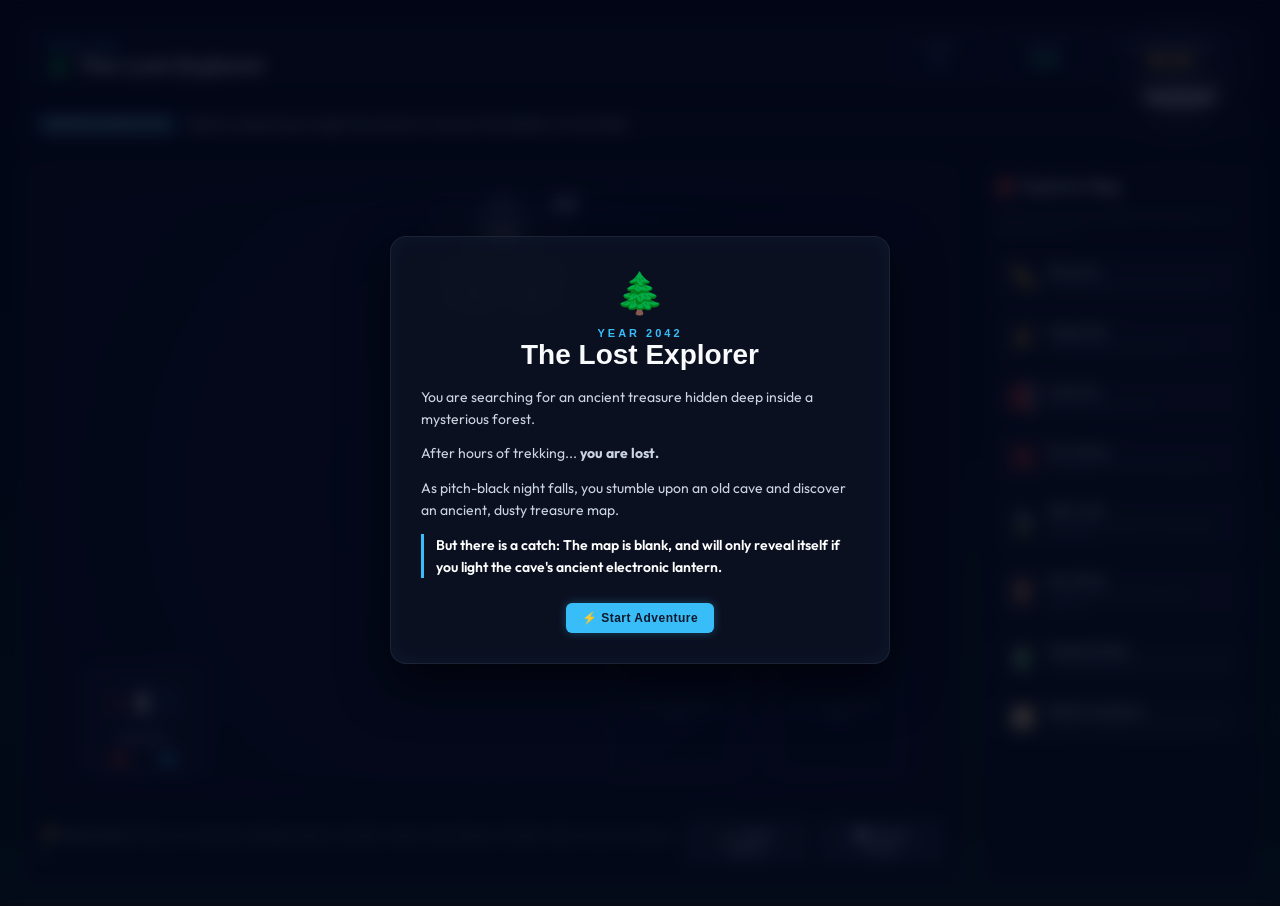
==== index.html @ a9bfd8b6 "Enlarge and scale up Level Complete SVGs for better legibility" ====
<!DOCTYPE html>
<html lang="en">
<head>
    <meta charset="UTF-8">
    <meta name="viewport" content="width=device-width, initial-scale=1.0">
    <title>The Lost Explorer - Light the Ancient Lantern</title>
    <meta name="description" content="Help the lost explorer light the ancient lantern using electronic circuits to find the hidden forest treasure in this interactive physics puzzle game.">
    <!-- Google Fonts -->
    <link rel="preconnect" href="https://fonts.googleapis.com">
    <link rel="preconnect" href="https://fonts.gstatic.com" crossorigin>
    <link href="https://fonts.googleapis.com/css2?family=Outfit:wght@300;400;600;800&family=Space+Grotesque:wght@400;500;700&display=swap" rel="stylesheet">
    <link rel="stylesheet" href="style.css">
</head>
<body>
    <div id="game-container">
        <!-- Background Forest Scene -->
        <div id="forest-background" class="dark-forest">
            <div class="sky-elements">
                <div class="moon"></div>
                <div class="stars"></div>
            </div>
            <div class="forest-layers">
                <div class="layer trees-back"></div>
                <div class="layer trees-mid"></div>
                <div class="layer trees-front"></div>
            </div>
            <div id="fireflies-container"></div>
            <div class="river"></div>
        </div>

        <!-- Main Game Interface Overlay -->
        <div id="ui-overlay">
            <!-- Header bar with Stats, Score, Timer -->
            <header id="game-header">
                <div class="header-left">
                    <span class="game-year">YEAR 2042</span>
                    <h1 id="game-title">🌲 The Lost Explorer</h1>
                </div>
                <div class="header-stats">
                    <div class="stat-box" id="level-display">
                        <span class="stat-label">LEVEL</span>
                        <span class="stat-value" id="current-level-num">1</span>
                    </div>
                    <div class="stat-box" id="score-display">
                        <span class="stat-label">SCORE</span>
                        <span class="stat-value" id="score-val">100</span>
                    </div>
                    <div class="stat-box timer-warning" id="timer-display">
                        <span class="stat-label">TIME REMAINING</span>
                        <span class="stat-value" id="timer-val">05:00</span>
                    </div>
                </div>
            </header>

            <!-- Active Level Objective Banner -->
            <div id="objective-banner">
                <span class="objective-badge">MISSION OBJECTIVE</span>
                <span id="objective-text">Build a closed loop to light the lantern! Connect the Battery to the Bulb.</span>
            </div>

            <!-- Central Game Area: Circuit Builder / Maze Explorer -->
            <main id="main-arena">
                <!-- Circuit Board Section -->
                <div id="board-container">
                    <div id="breadboard">
                        <!-- Neon Grid Grid Lines for breadboard feel -->
                        <div class="breadboard-grid"></div>

                        <!-- Central Lantern/Bulb (Fixed Component) -->
                        <div class="component fixed-component" id="comp-lantern" data-component-type="bulb">
                            <div class="lantern-light-glow"></div>
                            <div class="component-icon">
                                <div id="lantern-glow-bulb" class="bulb-svg-container">
                                    <svg viewBox="0 0 100 120" width="80" height="100">
                                        <!-- Lantern Frame -->
                                        <path d="M25,20 L75,20 L80,30 L80,90 L20,90 L20,30 Z" fill="rgba(30, 41, 59, 0.8)" stroke="#475569" stroke-width="3"/>
                                        <rect x="35" y="10" width="30" height="10" rx="3" fill="#475569"/>
                                        <!-- Filament and bulb glass -->
                                        <circle cx="50" cy="55" r="22" fill="rgba(255, 255, 255, 0.15)" stroke="#64748b" stroke-width="2" class="bulb-glass"/>
                                        <path d="M42,70 L46,55 L54,55 L58,70" fill="none" stroke="#94a3b8" stroke-width="2" class="bulb-filament-support"/>
                                        <path d="M46,55 Q50,45 54,55" fill="none" stroke="#ef4444" stroke-width="2" id="bulb-filament" class="filament-cold"/>
                                        <!-- Burn sparks elements -->
                                        <path id="burn-mark" d="M38,45 Q44,48 50,42 Q56,48 62,45" fill="none" stroke="#222" stroke-width="4" class="hidden-element"/>
                                        <!-- Bottom base -->
                                        <rect x="40" y="75" width="20" height="15" fill="#334155" rx="1"/>
                                    </svg>
                                </div>
                            </div>
                            <div class="component-label">ANCIENT LANTERN</div>
                            <div class="terminals-row">
                                <div class="terminal-node" id="term-bulb-a" data-comp-id="lantern" data-terminal="a" title="Lantern Terminal A"></div>
                                <div class="terminal-node" id="term-bulb-b" data-comp-id="lantern" data-terminal="b" title="Lantern Terminal B"></div>
                            </div>
                            <span class="status-badge" id="lantern-status">OFF</span>
                        </div>

                        <!-- Battery Component (Fixed) -->
                        <div class="component fixed-component" id="comp-battery" data-component-type="battery">
                            <div class="component-icon">
                                <svg viewBox="0 0 100 80" width="80" height="64">
                                    <rect x="20" y="20" width="60" height="40" rx="6" fill="#0f172a" stroke="#334155" stroke-width="3"/>
                                    <rect x="15" y="32" width="5" height="16" rx="2" fill="#ef4444"/> <!-- Positive cap -->
                                    <rect x="80" y="32" width="5" height="16" rx="2" fill="#3b82f6"/> <!-- Negative cap -->
                                    <text x="32" y="46" fill="#ef4444" font-weight="bold" font-size="16">+</text>
                                    <text x="62" y="46" fill="#3b82f6" font-weight="bold" font-size="16">-</text>
                                    <rect x="42" y="28" width="16" height="24" fill="#e2e8f0" rx="2"/>
                                    <text x="46" y="45" fill="#0f172a" font-size="11" font-weight="800">9V</text>
                                </svg>
                            </div>
                            <div class="component-label">BATTERY</div>
                            <div class="terminals-row">
                                <div class="terminal-node positive-term" id="term-battery-pos" data-comp-id="battery" data-terminal="pos" title="Battery Positive (+)"></div>
                                <div class="terminal-node negative-term" id="term-battery-neg" data-comp-id="battery" data-terminal="neg" title="Battery Negative (-)"></div>
                            </div>
                        </div>

                        <!-- Drop Slots for Inventory Components -->
                        <div class="slots-container">
                            <div class="component-slot" id="slot-1" data-slot-index="1">
                                <div class="slot-placeholder-text">DROP COMPONENT HERE</div>
                                <!-- Dropped component will render inside here -->
                            </div>
                            <div class="component-slot" id="slot-2" data-slot-index="2">
                                <div class="slot-placeholder-text">DROP COMPONENT HERE</div>
                            </div>
                        </div>

                        <!-- SVG Wire Layer covering the entire breadboard -->
                        <svg id="wire-svg-overlay"></svg>
                    </div>

                    <!-- Layout instructions -->
                    <div id="board-instructions">
                        <p>💡 <strong>How to wire:</strong> Click on a terminal node <span class="node-demo"></span>, drag to another node, and release. Double-click a wire to remove it.</p>
                        <div class="board-actions">
                            <button class="btn btn-secondary" id="btn-clear-circuit">🧹 Clear Wires</button>
                            <button class="btn btn-secondary" id="btn-reset-level">🔄 Reset Level</button>
                        </div>
                    </div>
                </div>

                <!-- Treasure Hunt Overlay (Shown in level 5) -->
                <div id="treasure-maze-overlay" class="hidden-element">
                    <div class="maze-header">
                        <h2>🧭 Forest Navigation</h2>
                        <p>The fog has cleared! Navigate through the trees to reach the ancient cave containing the treasure.</p>
                    </div>
                    <div class="maze-arena-wrapper">
                        <canvas id="maze-canvas" width="600" height="350"></canvas>
                        <!-- Mobile/Touch Navigation D-Pad -->
                        <div id="dpad-controller">
                            <button class="dpad-btn" id="dpad-up" title="Move Up">▲</button>
                            <div class="dpad-row">
                                <button class="dpad-btn" id="dpad-left" title="Move Left">◀</button>
                                <div class="dpad-spacer"></div>
                                <button class="dpad-btn" id="dpad-right" title="Move Right">▶</button>
                            </div>
                            <button class="dpad-btn" id="dpad-down" title="Move Down">▼</button>
                        </div>
                    </div>
                </div>

                <!-- Right Inventory Drawer -->
                <aside id="inventory-panel">
                    <h3 class="panel-title">🎒 Explorer Bag</h3>
                    <p class="panel-subtitle font-sm">Drag items into the breadboard slots below to use them in the circuit.</p>
                    
                    <div id="inventory-items">
                        <!-- Interactive draggable items -->
                        <div class="inv-item draggable" draggable="true" data-type="resistor" id="inv-resistor">
                            <span class="inv-icon">📏</span>
                            <div class="inv-details">
                                <span class="inv-name">Resistor</span>
                                <span class="inv-desc">Protects elements from excess current.</span>
                            </div>
                        </div>

                        <div class="inv-item draggable" draggable="true" data-type="capacitor" id="inv-capacitor">
                            <span class="inv-icon">⚡</span>
                            <div class="inv-details">
                                <span class="inv-name">Capacitor</span>
                                <span class="inv-desc">Stores charge, blocks steady DC.</span>
                            </div>
                        </div>

                        <div class="inv-item draggable" draggable="true" data-type="inductor" id="inv-inductor">
                            <span class="inv-icon">🧲</span>
                            <div class="inv-details">
                                <span class="inv-name">Inductor</span>
                                <span class="inv-desc">Resists change in current.</span>
                            </div>
                        </div>

                        <!-- Useless items for educational challenge -->
                        <div class="inv-item draggable" draggable="true" data-type="stone" id="inv-stone">
                            <span class="inv-icon">❌</span>
                            <div class="inv-details">
                                <span class="inv-name">Dry Stone</span>
                                <span class="inv-desc">Found near the cave. Non-conductive.</span>
                            </div>
                        </div>

                        <div class="inv-item draggable" draggable="true" data-type="leaf" id="inv-leaf">
                            <span class="inv-icon">🍃</span>
                            <div class="inv-details">
                                <span class="inv-name">Wet Leaf</span>
                                <span class="inv-desc">Fallen from forest oak. Extremely high resistance.</span>
                            </div>
                        </div>

                        <div class="inv-item draggable" draggable="true" data-type="stick" id="inv-stick">
                            <span class="inv-icon">🪵</span>
                            <div class="inv-details">
                                <span class="inv-name">Dry Stick</span>
                                <span class="inv-desc">Perfect insulator. Will not conduct electrons.</span>
                            </div>
                        </div>

                        <div class="inv-item draggable" draggable="true" data-type="bottle" id="inv-bottle">
                            <span class="inv-icon">🧃</span>
                            <div class="inv-details">
                                <span class="inv-name">Empty Bottle</span>
                                <span class="inv-desc">Plastic soda bottle left by previous tourists.</span>
                            </div>
                        </div>

                        <div class="inv-item draggable" draggable="true" data-type="compass" id="inv-compass">
                            <span class="inv-icon">🧭</span>
                            <div class="inv-details">
                                <span class="inv-name">Metal Compass</span>
                                <span class="inv-desc">Useful for direction, but not in this circuit!</span>
                            </div>
                        </div>
                    </div>
                </aside>
            </main>
        </div>

        <!-- Popups & Modals -->
        
        <!-- Welcome/Intro Overlay -->
        <div id="intro-modal" class="overlay-modal">
            <div class="modal-content glass-panel">
                <span class="modal-decor">🌲</span>
                <span class="modal-sub">YEAR 2042</span>
                <h2>The Lost Explorer</h2>
                <div class="story-text">
                    <p>You are searching for an ancient treasure hidden deep inside a mysterious forest.</p>
                    <p>After hours of trekking... <strong>you are lost.</strong></p>
                    <p>As pitch-black night falls, you stumble upon an old cave and discover an ancient, dusty treasure map.</p>
                    <p class="highlight-text">But there is a catch: The map is blank, and will only reveal itself if you light the cave's ancient electronic lantern.</p>
                </div>
                <button class="btn btn-primary" id="btn-start-game">⚡ Start Adventure</button>
            </div>
        </div>

        <!-- Failure Banner / Warning popup -->
        <div id="circuit-status-alert" class="hidden-element">
            <div class="alert-content">
                <span class="alert-icon" id="alert-icon-svg">💥</span>
                <div class="alert-text">
                    <h4 id="alert-title">BULB BURNT</h4>
                    <p id="alert-message">Too much current! The resistor protects the bulb.</p>
                </div>
            </div>
        </div>

        <!-- Level Completed Modal -->
        <div id="level-complete-modal" class="overlay-modal hidden-element">
            <div class="modal-content glass-panel">
                <span class="success-crown">🏆</span>
                <h3>Level Completed!</h3>
                <h4 id="success-level-name">Closed Circuit Mastery</h4>
                <div id="level-complete-animation-container" class="glass" style="width:280px; height:140px; margin: 12px auto 20px auto; display:flex; justify-content:center; align-items:center; border-radius:14px; border: 1px solid var(--border-color); overflow:hidden; background: rgba(15, 23, 42, 0.45); box-shadow: 0 4px 20px rgba(56, 189, 248, 0.08);">
                    <!-- Dynamic animated SVG will be injected here -->
                </div>
                <div id="level-explanation-text" class="explanation-box">
                    <!-- Dynamic physics explanation based on level -->
                </div>
                <button class="btn btn-primary" id="btn-next-level">Proceed to Level <span id="next-level-num">2</span></button>
            </div>
        </div>

        <!-- Game Over Modal -->
        <div id="game-over-modal" class="overlay-modal hidden-element">
            <div class="modal-content glass-panel">
                <span class="fail-icon">💀</span>
                <h3>Time Has Run Out</h3>
                <p>The darkness consumes the forest. The battery has fully drained, and your map remains blank.</p>
                <button class="btn btn-primary" id="btn-restart-game">🔄 Try Again</button>
            </div>
        </div>

        <!-- Final Treasure Chest / Victory Modal -->
        <div id="treasure-modal" class="overlay-modal hidden-element">
            <div class="modal-content glass-panel victory-theme">
                <div class="chest-animation-container">
                    <div id="treasure-chest-graphic">
                        <!-- Open Chest Neon SVG -->
                        <svg viewBox="0 0 100 80" width="120" height="96">
                            <path d="M10,40 L90,40 L85,75 L15,75 Z" fill="#1e293b" stroke="#38bdf8" stroke-width="3"/>
                            <!-- Lid open wide -->
                            <path d="M10,40 L90,40 L95,10 L5,10 Z" fill="#0f172a" stroke="#38bdf8" stroke-width="3" id="chest-lid-open"/>
                            <!-- Glowing circuit board inside chest -->
                            <rect x="25" y="32" width="50" height="25" rx="3" fill="#065f46" stroke="#34d399" stroke-width="2" class="glowing-board"/>
                            <circle cx="35" cy="45" r="3" fill="#fbbf24"/>
                            <circle cx="50" cy="45" r="3" fill="#fbbf24"/>
                            <circle cx="65" cy="45" r="3" fill="#fbbf24"/>
                            <line x1="35" y1="45" x2="50" y2="45" stroke="#34d399" stroke-width="2"/>
                            <line x1="50" y1="45" x2="65" y2="45" stroke="#34d399" stroke-width="2"/>
                        </svg>
                    </div>
                </div>
                <h3>Congratulations Explorer!</h3>
                <h4 class="gold-text">THE POWER OF ELECTRONICS</h4>
                <div class="victory-message">
                    <p class="quote">"The real treasure is knowledge."</p>
                    <p>Every smartphone, robot, satellite, and computer starts with a simple circuit like the one you just built.</p>
                    <p>You have unlocked the basic components of modern technology:</p>
                </div>
                
                <!-- Revealed components list -->
                <div class="unlocked-components-list">
                    <div class="component-card">
                        <span class="card-icon">📏</span>
                        <div class="card-title">Resistor</div>
                        <div class="card-desc">Limits current flow</div>
                    </div>
                    <div class="component-card">
                        <span class="card-icon">⚡</span>
                        <div class="card-title">Capacitor</div>
                        <div class="card-desc">Stores charge</div>
                    </div>
                    <div class="component-card">
                        <span class="card-icon">🧲</span>
                        <div class="card-title">Inductor</div>
                        <div class="card-desc">Smoothes current surges</div>
                    </div>
                    <div class="component-card">
                        <span class="card-icon">🎛️</span>
                        <div class="card-title">Transistor</div>
                        <div class="card-desc">Acts as an electronic switch</div>
                    </div>
                    <div class="component-card">
                        <span class="card-icon">🧠</span>
                        <div class="card-title">IC Chip</div>
                        <div class="card-desc">Combines millions of components</div>
                    </div>
                </div>

                <div class="victory-footer">
                    <p class="final-score-announce">Your Score: <span id="final-score-val">100</span> Points</p>
                    <button class="btn btn-primary" id="btn-replay">🎮 Play Again</button>
                </div>
            </div>
        </div>
    </div>

    <!-- Script loading -->
    <script src="game.js"></script>
</body>
</html>
---- style.css ----
/* The Lost Explorer - Main Stylesheet */

:root {
    --bg-dark: #060913;
    --bg-panel: rgba(13, 19, 36, 0.8);
    --bg-card: rgba(30, 41, 59, 0.5);
    --border-color: rgba(148, 163, 184, 0.15);
    
    /* Neon Palettes */
    --neon-blue: #38bdf8;
    --neon-blue-glow: rgba(56, 189, 248, 0.4);
    --neon-green: #10b981;
    --neon-green-glow: rgba(16, 185, 129, 0.4);
    --neon-yellow: #fbbf24;
    --neon-yellow-glow: rgba(251, 191, 36, 0.5);
    --neon-red: #ef4444;
    --neon-red-glow: rgba(239, 68, 68, 0.5);
    --neon-orange: #f97316;
    --neon-orange-glow: rgba(249, 115, 22, 0.4);
    --neon-purple: #a855f7;
    --neon-purple-glow: rgba(168, 85, 247, 0.4);
    
    /* Gradients */
    --forest-dark: linear-gradient(180deg, #020617 0%, #061e14 100%);
    --forest-glow: linear-gradient(180deg, #020617 0%, #064e3b 100%);
    
    /* Fonts */
    --font-heading: 'Space Grotesque', sans-serif;
    --font-body: 'Outfit', sans-serif;
}

/* Base Reset & Layout */
* {
    box-sizing: border-box;
    margin: 0;
    padding: 0;
}

body {
    background-color: var(--bg-dark);
    color: #f8fafc;
    font-family: var(--font-body);
    overflow: hidden;
    height: 100vh;
    width: 100vw;
}

#game-container {
    position: relative;
    width: 100vw;
    height: 100vh;
    display: flex;
    flex-direction: column;
}

/* Background forest styling */
#forest-background {
    position: absolute;
    top: 0;
    left: 0;
    width: 100%;
    height: 100%;
    z-index: 1;
    transition: background 1.5s cubic-bezier(0.4, 0, 0.2, 1);
}

.dark-forest {
    background: var(--forest-dark);
}

.glow-forest {
    background: var(--forest-glow) !important;
}

/* Sky features */
.sky-elements {
    position: absolute;
    width: 100%;
    height: 40%;
    top: 0;
    left: 0;
    pointer-events: none;
}

.moon {
    position: absolute;
    top: 40px;
    right: 60px;
    width: 80px;
    height: 80px;
    border-radius: 50%;
    background: radial-gradient(circle, #f8fafc 20%, #e2e8f0 70%, rgba(255,255,255,0) 100%);
    box-shadow: 0 0 40px rgba(248, 250, 252, 0.4);
    opacity: 0.8;
}

.stars {
    position: absolute;
    width: 100%;
    height: 100%;
    background-image: 
        radial-gradient(1px 1px at 20px 30px, #eee, rgba(0,0,0,0)),
        radial-gradient(1.5px 1.5px at 150px 80px, #fff, rgba(0,0,0,0)),
        radial-gradient(1px 1px at 300px 250px, #ddd, rgba(0,0,0,0)),
        radial-gradient(2px 2px at 450px 120px, #fff, rgba(0,0,0,0)),
        radial-gradient(1px 1px at 600px 300px, #aaa, rgba(0,0,0,0)),
        radial-gradient(1.5px 1.5px at 750px 180px, #fff, rgba(0,0,0,0)),
        radial-gradient(1px 1px at 900px 70px, #eee, rgba(0,0,0,0));
    opacity: 0.4;
}

/* Layered Forest SVG Trees (Simulated using CSS backgrounds) */
.forest-layers {
    position: absolute;
    bottom: 0;
    left: 0;
    width: 100%;
    height: 60%;
    pointer-events: none;
}

.layer {
    position: absolute;
    bottom: 0;
    left: 0;
    width: 100%;
    height: 100%;
    background-repeat: repeat-x;
    background-position: bottom;
    transition: opacity 1.5s ease;
}

.trees-back {
    opacity: 0.15;
    background-size: 400px 100%;
    background-image: url('data:image/svg+xml;utf8,<svg xmlns="http://www.w3.org/2000/svg" viewBox="0 0 200 150"><path d="M20,150 L50,80 L60,95 L90,50 L100,65 L140,20 L180,90 L190,80 L220,150 Z" fill="%23062f1b"/></svg>');
}

.trees-mid {
    opacity: 0.25;
    background-size: 300px 100%;
    background-image: url('data:image/svg+xml;utf8,<svg xmlns="http://www.w3.org/2000/svg" viewBox="0 0 200 150"><path d="M10,150 L40,60 L55,75 L80,30 L95,45 L130,10 L165,70 L180,60 L210,150 Z" fill="%23022c15"/></svg>');
}

.trees-front {
    opacity: 0.4;
    background-size: 200px 100%;
    background-image: url('data:image/svg+xml;utf8,<svg xmlns="http://www.w3.org/2000/svg" viewBox="0 0 200 150"><path d="M0,150 L30,40 L45,60 L70,20 L85,35 L120,5 L150,55 L165,45 L195,150 Z" fill="%111827"/></svg>');
}

/* Fireflies animation */
#fireflies-container {
    position: absolute;
    width: 100%;
    height: 100%;
    pointer-events: none;
}

.firefly {
    position: absolute;
    width: 5px;
    height: 5px;
    background: #fbbf24;
    border-radius: 50%;
    box-shadow: 0 0 10px #fbbf24;
    animation: fly 6s infinite ease-in-out;
    opacity: 0;
}

@keyframes fly {
    0% { transform: translateY(0) translateX(0) scale(0.6); opacity: 0; }
    50% { opacity: 0.8; }
    100% { transform: translateY(-100px) translateX(50px) scale(1); opacity: 0; }
}

.river {
    position: absolute;
    bottom: 0;
    left: 0;
    width: 100%;
    height: 50px;
    background: linear-gradient(180deg, rgba(6, 78, 59, 0.4) 0%, rgba(30, 41, 59, 0.3) 100%);
    border-top: 1px solid rgba(56, 189, 248, 0.1);
    box-shadow: 0 0 15px rgba(56, 189, 248, 0.05);
}

/* UI Overlay Container */
#ui-overlay {
    position: relative;
    z-index: 5;
    flex-grow: 1;
    display: flex;
    flex-direction: column;
    padding: 20px;
    pointer-events: none; /* Let clicks pass through to canvas when not on UI elements */
}

/* Header UI Elements */
#game-header {
    display: flex;
    justify-content: space-between;
    align-items: center;
    pointer-events: auto;
    background: var(--bg-panel);
    border: 1px solid var(--border-color);
    border-radius: 12px;
    padding: 12px 24px;
    backdrop-filter: blur(12px);
    -webkit-backdrop-filter: blur(12px);
    box-shadow: 0 4px 30px rgba(0, 0, 0, 0.3);
    margin-bottom: 12px;
}

.game-year {
    font-family: var(--font-heading);
    font-size: 11px;
    letter-spacing: 2px;
    color: var(--neon-blue);
    font-weight: 700;
}

#game-title {
    font-family: var(--font-heading);
    font-size: 22px;
    font-weight: 700;
    color: #f8fafc;
}

.header-stats {
    display: flex;
    gap: 15px;
}

.stat-box {
    background: rgba(15, 23, 42, 0.6);
    border: 1px solid var(--border-color);
    border-radius: 8px;
    padding: 6px 16px;
    display: flex;
    flex-direction: column;
    align-items: center;
    min-width: 90px;
}

.stat-label {
    font-size: 9px;
    color: #94a3b8;
    letter-spacing: 1.5px;
    font-weight: 600;
}

.stat-value {
    font-family: var(--font-heading);
    font-size: 18px;
    font-weight: 700;
}

#current-level-num { color: var(--neon-blue); }
#score-val { color: var(--neon-green); }
#timer-val { color: var(--neon-yellow); }

.timer-warning {
    animation: pulse 1s infinite alternate;
}

@keyframes pulse {
    0% { box-shadow: 0 0 5px rgba(251, 191, 36, 0.1); }
    100% { box-shadow: 0 0 15px rgba(251, 191, 36, 0.4); }
}

/* Objective Banner styling */
#objective-banner {
    pointer-events: auto;
    background: var(--bg-panel);
    border: 1px solid var(--border-color);
    border-radius: 8px;
    padding: 10px 18px;
    backdrop-filter: blur(12px);
    -webkit-backdrop-filter: blur(12px);
    margin-bottom: 12px;
    display: flex;
    align-items: center;
    gap: 12px;
    font-size: 14px;
}

.objective-badge {
    background: var(--neon-blue-glow);
    border: 1px solid var(--neon-blue);
    color: #fff;
    padding: 2px 8px;
    border-radius: 4px;
    font-size: 10px;
    font-family: var(--font-heading);
    font-weight: 700;
    letter-spacing: 1px;
}

#objective-text {
    color: #e2e8f0;
}

/* Main Arena splits screen: interactive panel + inventory */
#main-arena {
    flex-grow: 1;
    display: grid;
    grid-template-columns: 1fr 280px;
    gap: 15px;
    height: calc(100vh - 170px);
}

#board-container {
    pointer-events: auto;
    background: var(--bg-panel);
    border: 1px solid var(--border-color);
    border-radius: 12px;
    padding: 20px;
    backdrop-filter: blur(12px);
    -webkit-backdrop-filter: blur(12px);
    display: flex;
    flex-direction: column;
    position: relative;
}

/* Breadboard Container */
#breadboard {
    flex-grow: 1;
    background: radial-gradient(circle at center, #131b31 0%, #0b1122 100%);
    border: 2px solid #1e293b;
    border-radius: 8px;
    position: relative;
    box-shadow: inset 0 0 20px rgba(0,0,0,0.6);
    overflow: hidden;
    display: flex;
    flex-direction: column;
    justify-content: space-around;
    align-items: center;
    padding: 20px;
}

/* Breadboard grid dots */
.breadboard-grid {
    position: absolute;
    top: 0;
    left: 0;
    width: 100%;
    height: 100%;
    background-image: radial-gradient(circle, rgba(56, 189, 248, 0.08) 1.5px, transparent 1.5px);
    background-size: 25px 25px;
    pointer-events: none;
}

/* Components default styling */
.component {
    background: var(--bg-card);
    border: 1.5px solid #334155;
    border-radius: 8px;
    padding: 10px;
    width: 120px;
    display: flex;
    flex-direction: column;
    align-items: center;
    position: relative;
    user-select: none;
    transition: all 0.3s cubic-bezier(0.4, 0, 0.2, 1);
    z-index: 10;
}

.component:hover {
    border-color: var(--neon-blue);
    box-shadow: 0 0 15px rgba(56, 189, 248, 0.2);
}

.fixed-component {
    position: absolute;
}

#comp-lantern {
    top: 25px;
    left: calc(50% - 60px);
    width: 140px;
}

#comp-battery {
    bottom: 25px;
    left: 40px;
}

/* Slots for dropped components */
.slots-container {
    position: absolute;
    bottom: 25px;
    right: 40px;
    display: flex;
    gap: 30px;
}

.component-slot {
    width: 130px;
    height: 130px;
    border: 2px dashed #475569;
    border-radius: 8px;
    background: rgba(15, 23, 42, 0.3);
    display: flex;
    justify-content: center;
    align-items: center;
    position: relative;
    transition: all 0.3s ease;
}

.component-slot.drag-over {
    border-color: var(--neon-green);
    background: rgba(16, 185, 129, 0.08);
    box-shadow: inset 0 0 15px rgba(16, 185, 129, 0.15);
}

.slot-placeholder-text {
    font-size: 9px;
    color: #475569;
    text-align: center;
    padding: 10px;
    font-weight: 700;
    pointer-events: none;
}

/* Component Inside Slot */
.component-slot .component {
    position: absolute;
    width: 100%;
    height: 100%;
    margin: 0;
    justify-content: center;
}

.component-label {
    font-family: var(--font-heading);
    font-size: 9px;
    font-weight: 700;
    margin-top: 6px;
    color: #cbd5e1;
    letter-spacing: 1px;
    text-align: center;
}

.component-icon {
    display: flex;
    justify-content: center;
    align-items: center;
    height: 50px;
}

/* Terminal Node styling */
.terminals-row {
    display: flex;
    justify-content: space-around;
    width: 100%;
    margin-top: 8px;
}

.terminal-node {
    width: 14px;
    height: 14px;
    border-radius: 50%;
    background: #cbd5e1;
    border: 2px solid #334155;
    cursor: crosshair;
    position: relative;
    transition: all 0.2s ease;
    z-index: 20;
}

.terminal-node:hover {
    transform: scale(1.3);
    background: #fff;
    box-shadow: 0 0 10px #fff;
}

.terminal-node.connected {
    border-color: var(--neon-green);
}

.positive-term {
    background: var(--neon-red);
    border-color: #7f1d1d;
}
.positive-term:hover {
    background: #ff8a80;
    box-shadow: 0 0 10px var(--neon-red);
}

.negative-term {
    background: var(--neon-blue);
    border-color: #0369a1;
}
.negative-term:hover {
    background: #7dd3fc;
    box-shadow: 0 0 10px var(--neon-blue);
}

.status-badge {
    position: absolute;
    top: -8px;
    right: -8px;
    font-size: 8px;
    background: #475569;
    padding: 2px 6px;
    border-radius: 4px;
    font-weight: 800;
    color: #fff;
}

/* Lantern state styles */
.lantern-light-glow {
    position: absolute;
    top: 50px;
    left: 50%;
    transform: translate(-50%, -50%);
    width: 1px;
    height: 1px;
    border-radius: 50%;
    box-shadow: 0 0 0px 0px rgba(251, 191, 36, 0);
    z-index: 5;
    pointer-events: none;
    transition: box-shadow 1s ease;
}

#comp-lantern.glow-active .lantern-light-glow {
    box-shadow: 0 0 80px 45px rgba(251, 191, 36, 0.45);
}

#comp-lantern.glow-active-slow .lantern-light-glow {
    box-shadow: 0 0 80px 45px rgba(251, 191, 36, 0.45);
}

/* Glass bulb state styling */
.filament-cold {
    stroke: #ef4444;
    opacity: 0.6;
}

.filament-glow {
    stroke: #fbbf24 !important;
    stroke-width: 3.5px !important;
    filter: drop-shadow(0 0 5px #fbbf24);
    opacity: 1;
}

.filament-glow-slow {
    animation: glow-fade 2s forwards;
}

@keyframes glow-fade {
    0% { stroke: #ef4444; stroke-width: 2px; }
    100% { stroke: #fbbf24; stroke-width: 3.5px; filter: drop-shadow(0 0 5px #fbbf24); }
}

.bulb-glass-glow {
    fill: rgba(253, 224, 71, 0.25) !important;
    stroke: #fbbf24 !important;
    filter: drop-shadow(0 0 8px rgba(251, 191, 36, 0.4));
}

.bulb-burnt {
    fill: rgba(30, 30, 30, 0.9) !important;
    stroke: #222 !important;
}

.hidden-element {
    display: none !important;
}

/* Wire SVG Layer overlay */
#wire-svg-overlay {
    position: absolute;
    top: 0;
    left: 0;
    width: 100%;
    height: 100%;
    pointer-events: none;
    z-index: 15;
}

.drawn-wire {
    fill: none;
    stroke: rgba(244, 63, 94, 0.85); /* rose red wire default */
    stroke-width: 4px;
    stroke-linecap: round;
    cursor: pointer;
    pointer-events: auto; /* let wires be clickable for deletion */
    filter: drop-shadow(0 2px 4px rgba(0,0,0,0.4));
    transition: stroke 0.3s ease;
}

.drawn-wire:hover {
    stroke: #ff758f;
    stroke-width: 6px;
}

/* Wire electron dashes overlay */
.wire-electrons {
    fill: none;
    stroke: var(--neon-yellow);
    stroke-width: 2.5px;
    stroke-dasharray: 6, 20;
    stroke-linecap: round;
    pointer-events: none;
    animation: flowElectrons 1.5s linear infinite;
}

@keyframes flowElectrons {
    to {
        stroke-dashoffset: -40;
    }
}

/* Instructions footer & buttons */
#board-instructions {
    margin-top: 15px;
    display: flex;
    justify-content: space-between;
    align-items: center;
}

#board-instructions p {
    font-size: 13px;
    color: #94a3b8;
}

.node-demo {
    display: inline-block;
    width: 8px;
    height: 8px;
    border-radius: 50%;
    background: #cbd5e1;
    border: 1px solid #334155;
    vertical-align: middle;
}

.board-actions {
    display: flex;
    gap: 10px;
}

/* Buttons style */
.btn {
    font-family: var(--font-heading);
    font-weight: 700;
    padding: 8px 16px;
    border-radius: 6px;
    cursor: pointer;
    border: none;
    font-size: 12px;
    letter-spacing: 0.5px;
    transition: all 0.2s ease;
}

.btn-primary {
    background: var(--neon-blue);
    color: #0f172a;
    box-shadow: 0 0 10px rgba(56, 189, 248, 0.3);
}

.btn-primary:hover {
    background: #7dd3fc;
    box-shadow: 0 0 20px rgba(56, 189, 248, 0.5);
    transform: translateY(-1px);
}

.btn-secondary {
    background: #1e293b;
    color: #cbd5e1;
    border: 1px solid #334155;
}

.btn-secondary:hover {
    background: #334155;
    color: #fff;
}

/* Inventory panel on the right */
#inventory-panel {
    pointer-events: auto;
    background: var(--bg-panel);
    border: 1px solid var(--border-color);
    border-radius: 12px;
    padding: 20px 15px;
    backdrop-filter: blur(12px);
    -webkit-backdrop-filter: blur(12px);
    display: flex;
    flex-direction: column;
    overflow-y: auto;
}

.panel-title {
    font-family: var(--font-heading);
    font-size: 16px;
    font-weight: 700;
    margin-bottom: 4px;
    color: #f8fafc;
    border-bottom: 1px solid var(--border-color);
    padding-bottom: 8px;
}

.panel-subtitle {
    font-size: 11px;
    color: #64748b;
    margin-bottom: 15px;
}

#inventory-items {
    display: flex;
    flex-direction: column;
    gap: 10px;
}

.inv-item {
    background: var(--bg-card);
    border: 1px solid #1e293b;
    border-radius: 8px;
    padding: 10px;
    display: flex;
    align-items: center;
    gap: 12px;
    cursor: grab;
    user-select: none;
    transition: all 0.2s ease;
}

.inv-item:hover {
    border-color: rgba(56, 189, 248, 0.4);
    background: rgba(30, 41, 59, 0.8);
    transform: scale(1.02);
}

.inv-item.dragging {
    opacity: 0.5;
    cursor: grabbing;
}

/* Locked inventory item state */
.inv-item.locked {
    opacity: 0.25;
    cursor: not-allowed;
    pointer-events: none;
}

.inv-icon {
    font-size: 22px;
    min-width: 30px;
    display: flex;
    justify-content: center;
}

.inv-details {
    display: flex;
    flex-direction: column;
}

.inv-name {
    font-family: var(--font-heading);
    font-size: 13px;
    font-weight: 700;
    color: #e2e8f0;
}

.inv-desc {
    font-size: 9.5px;
    color: #64748b;
    line-height: 1.2;
}

/* Modals styling */
.overlay-modal {
    position: absolute;
    top: 0;
    left: 0;
    width: 100%;
    height: 100%;
    background: rgba(2, 6, 23, 0.8);
    z-index: 100;
    display: flex;
    justify-content: center;
    align-items: center;
    backdrop-filter: blur(8px);
    -webkit-backdrop-filter: blur(8px);
    transition: opacity 0.5s ease;
}

.glass-panel {
    background: rgba(13, 19, 36, 0.85);
    border: 1px solid rgba(255,255,255,0.08);
    box-shadow: 0 20px 50px rgba(0, 0, 0, 0.6), 
                inset 0 0 20px rgba(56, 189, 248, 0.05);
}

.modal-content {
    max-width: 500px;
    width: 90%;
    border-radius: 16px;
    padding: 30px;
    text-align: center;
    display: flex;
    flex-direction: column;
    align-items: center;
    animation: modalAppear 0.4s cubic-bezier(0.34, 1.56, 0.64, 1);
}

@keyframes modalAppear {
    0% { transform: scale(0.9) translateY(20px); opacity: 0; }
    100% { transform: scale(1) translateY(0); opacity: 1; }
}

.modal-decor {
    font-size: 40px;
    margin-bottom: 10px;
}

.modal-sub {
    font-family: var(--font-heading);
    color: var(--neon-blue);
    font-size: 11px;
    letter-spacing: 3px;
    font-weight: 700;
}

.modal-content h2 {
    font-family: var(--font-heading);
    font-size: 28px;
    font-weight: 700;
    margin-bottom: 15px;
}

.story-text {
    text-align: left;
    font-size: 14px;
    line-height: 1.6;
    color: #cbd5e1;
    margin-bottom: 25px;
    display: flex;
    flex-direction: column;
    gap: 12px;
}

.highlight-text {
    border-left: 3px solid var(--neon-blue);
    padding-left: 12px;
    color: #fff;
    font-weight: 600;
}

/* Circuit Status Alerts */
#circuit-status-alert {
    position: absolute;
    bottom: 30px;
    left: 50%;
    transform: translateX(-50%);
    z-index: 80;
    background: rgba(239, 68, 68, 0.95);
    border: 1px solid #f87171;
    box-shadow: 0 4px 20px rgba(239, 68, 68, 0.4);
    border-radius: 8px;
    padding: 12px 20px;
    animation: alertSlideUp 0.3s cubic-bezier(0.16, 1, 0.3, 1);
    max-width: 400px;
    pointer-events: auto;
}

@keyframes alertSlideUp {
    0% { transform: translate(-50%, 50px); opacity: 0; }
    100% { transform: translate(-50%, 0); opacity: 1; }
}

.alert-content {
    display: flex;
    align-items: center;
    gap: 15px;
}

.alert-icon {
    font-size: 24px;
}

.alert-text h4 {
    font-family: var(--font-heading);
    font-size: 14px;
    font-weight: 700;
    letter-spacing: 0.5px;
    color: #fff;
}

.alert-text p {
    font-size: 12px;
    color: #fee2e2;
    margin-top: 2px;
}

/* Success Level complete styling */
.success-crown {
    font-size: 50px;
    margin-bottom: 10px;
    filter: drop-shadow(0 0 10px rgba(251, 191, 36, 0.4));
    animation: bounce 2s infinite ease-in-out;
}

@keyframes bounce {
    0%, 100% { transform: translateY(0); }
    50% { transform: translateY(-8px); }
}

.modal-content h3 {
    font-family: var(--font-heading);
    font-size: 24px;
    margin-bottom: 5px;
}

#success-level-name {
    font-family: var(--font-heading);
    color: var(--neon-green);
    font-size: 16px;
    margin-bottom: 20px;
}

.explanation-box {
    background: rgba(15, 23, 42, 0.5);
    border: 1px solid var(--border-color);
    border-radius: 8px;
    padding: 15px;
    font-size: 13.5px;
    line-height: 1.5;
    color: #cbd5e1;
    text-align: left;
    margin-bottom: 25px;
}

.explanation-box p {
    margin-bottom: 8px;
}

.explanation-box p:last-child {
    margin-bottom: 0;
}

/* Game over modal */
.fail-icon {
    font-size: 50px;
    margin-bottom: 10px;
}

/* Maze screen layout */
#treasure-maze-overlay {
    position: absolute;
    top: 0;
    left: 0;
    width: 100%;
    height: 100%;
    background: radial-gradient(circle at center, #0f1c24 0%, #060913 100%);
    border-radius: 12px;
    display: flex;
    flex-direction: column;
    padding: 20px;
    z-index: 40;
    pointer-events: auto;
}

.maze-header {
    margin-bottom: 15px;
    border-bottom: 1px solid var(--border-color);
    padding-bottom: 10px;
}

.maze-header h2 {
    font-family: var(--font-heading);
    color: var(--neon-blue);
    font-size: 20px;
}

.maze-header p {
    font-size: 13px;
    color: #94a3b8;
    margin-top: 2px;
}

.maze-arena-wrapper {
    flex-grow: 1;
    display: flex;
    justify-content: center;
    align-items: center;
    position: relative;
    gap: 20px;
}

#maze-canvas {
    background: #0f172a;
    border: 2px solid #1e293b;
    border-radius: 8px;
    box-shadow: 0 4px 30px rgba(0,0,0,0.5);
    width: 600px;
    max-width: 100%;
    height: 350px;
}

/* Dpad controller for mobile styling */
#dpad-controller {
    display: flex;
    flex-direction: column;
    align-items: center;
    gap: 5px;
}

.dpad-btn {
    width: 45px;
    height: 45px;
    background: #1e293b;
    border: 2px solid #334155;
    border-radius: 8px;
    color: #cbd5e1;
    font-size: 18px;
    font-weight: 700;
    cursor: pointer;
    display: flex;
    justify-content: center;
    align-items: center;
    user-select: none;
    transition: all 0.1s ease;
}

.dpad-btn:active {
    background: var(--neon-blue);
    color: #0f172a;
    box-shadow: 0 0 10px var(--neon-blue);
    transform: scale(0.95);
}

.dpad-row {
    display: flex;
    gap: 5px;
}

.dpad-spacer {
    width: 45px;
    height: 45px;
}

/* Victory Screen / Final Chest modal */
.victory-theme {
    max-width: 650px !important;
    background: rgba(9, 18, 36, 0.95) !important;
    border-color: rgba(56, 189, 248, 0.3) !important;
    box-shadow: 0 0 40px rgba(56, 189, 248, 0.25), inset 0 0 30px rgba(56, 189, 248, 0.1) !important;
}

.chest-animation-container {
    margin-bottom: 15px;
}

.gold-text {
    font-family: var(--font-heading);
    color: var(--neon-yellow);
    font-size: 20px;
    letter-spacing: 1px;
    margin-bottom: 15px;
    text-shadow: 0 0 10px rgba(251, 191, 36, 0.4);
}

.victory-message {
    font-size: 14px;
    line-height: 1.5;
    color: #cbd5e1;
    margin-bottom: 20px;
}

.victory-message .quote {
    font-style: italic;
    font-size: 18px;
    color: #fff;
    margin-bottom: 10px;
}

.glowing-board {
    animation: boardGlow 1.5s infinite alternate;
}

@keyframes boardGlow {
    0% { fill: #065f46; filter: drop-shadow(0 0 2px #34d399); }
    100% { fill: #047857; filter: drop-shadow(0 0 10px #34d399); }
}

.unlocked-components-list {
    display: flex;
    justify-content: center;
    gap: 8px;
    width: 100%;
    margin-bottom: 25px;
    flex-wrap: wrap;
}

.component-card {
    background: rgba(15, 23, 42, 0.6);
    border: 1px solid var(--border-color);
    border-radius: 8px;
    padding: 10px;
    width: 105px;
    display: flex;
    flex-direction: column;
    align-items: center;
    text-align: center;
}

.card-icon {
    font-size: 20px;
    margin-bottom: 4px;
}

.card-title {
    font-family: var(--font-heading);
    font-size: 11px;
    font-weight: 700;
    color: #fff;
}

.card-desc {
    font-size: 8px;
    color: #64748b;
    margin-top: 2px;
}

.victory-footer {
    width: 100%;
    display: flex;
    justify-content: space-between;
    align-items: center;
    border-top: 1px solid var(--border-color);
    padding-top: 15px;
}

.final-score-announce {
    font-family: var(--font-heading);
    font-size: 14px;
    font-weight: 700;
    color: var(--neon-green);
}

/* Electron particle paths custom classes */
.custom-particle {
    fill: var(--neon-yellow);
    filter: drop-shadow(0 0 3px var(--neon-yellow));
}

/* Smoke particles for burnt bulb */
.smoke-particle {
    position: absolute;
    width: 8px;
    height: 8px;
    background: #64748b;
    border-radius: 50%;
    opacity: 0.8;
    pointer-events: none;
    z-index: 30;
    animation: floatSmoke 1s forwards ease-out;
}

@keyframes floatSmoke {
    0% { transform: translate(0, 0) scale(0.8); opacity: 0.8; }
    100% { transform: translate(var(--dx), var(--dy)) scale(2); opacity: 0; }
}

.fire-spark {
    position: absolute;
    width: 4px;
    height: 4px;
    background: #f97316;
    border-radius: 50%;
    opacity: 1;
    pointer-events: none;
    z-index: 30;
    animation: popSpark 0.5s forwards ease-out;
}

@keyframes popSpark {
    0% { transform: translate(0,0) scale(1); opacity: 1; }
    100% { transform: translate(var(--dx), var(--dy)) scale(0.2); opacity: 0; }
}

/* Fix wire drawing mouse targeting */
.dragging-wire {
    pointer-events: none !important;
}
.dragging-wire * {
    pointer-events: none !important;
}
#temp-wire {
    pointer-events: none !important;
}

/* --- MOBILE RESPONSIVE MEDIA QUERIES --- */
@media (max-width: 768px) {
    body {
        overflow-y: auto !important;
        height: auto !important;
    }
    
    #game-container {
        height: auto;
        min-height: 100vh;
        overflow-y: auto;
    }

    #ui-overlay {
        padding: 10px;
    }

    #game-header {
        flex-direction: column;
        align-items: center;
        gap: 10px;
        padding: 12px;
        text-align: center;
    }

    #game-title {
        font-size: 18px;
    }

    .header-stats {
        width: 100%;
        justify-content: center;
        gap: 8px;
    }

    .stat-box {
        min-width: 80px;
        padding: 4px 8px;
    }

    .stat-value {
        font-size: 14px;
    }

    #objective-banner {
        flex-direction: column;
        text-align: center;
        font-size: 12px;
        padding: 8px 12px;
        gap: 6px;
    }

    #main-arena {
        grid-template-columns: 1fr;
        height: auto;
        gap: 15px;
    }

    #board-container {
        padding: 12px;
        min-height: 480px; /* Ensure space for drag & drop wiring */
    }

    #breadboard {
        min-height: 380px;
        padding: 15px;
    }

    /* Fixed component positions for smaller dimensions */
    #comp-lantern {
        top: 15px;
        width: 110px;
        left: calc(50% - 55px);
        padding: 6px;
    }
    
    #comp-battery {
        bottom: 15px;
        left: 15px;
        width: 90px;
        padding: 6px;
    }

    .slots-container {
        bottom: 15px;
        right: 15px;
        gap: 15px;
    }

    .component-slot {
        width: 90px;
        height: 90px;
    }

    .slot-placeholder-text {
        font-size: 8px;
        padding: 4px;
    }

    /* Scale down components on mobile */
    .component {
        width: 90px;
        padding: 6px;
    }
    .component-icon {
        height: 35px;
    }
    .component-icon svg {
        max-width: 100%;
        max-height: 100%;
    }
    .component-label {
        font-size: 7.5px;
        margin-top: 4px;
    }
    .terminal-node {
        width: 12px;
        height: 12px;
    }
    .status-badge {
        font-size: 7px;
        padding: 1px 4px;
    }

    #board-instructions {
        flex-direction: column;
        align-items: center;
        text-align: center;
        gap: 10px;
        margin-top: 10px;
    }

    #board-instructions p {
        font-size: 11px;
    }

    /* Horizontal scrollable explorer bag at the bottom */
    #inventory-panel {
        padding: 15px 12px;
        overflow: visible;
    }

    #inventory-items {
        flex-direction: row !important;
        overflow-x: auto !important;
        padding: 5px 0 10px 0;
        gap: 12px;
        -webkit-overflow-scrolling: touch;
    }

    .inv-item {
        flex: 0 0 130px; /* Horizontal scroll card size */
        flex-direction: column;
        align-items: center;
        text-align: center;
        padding: 8px;
        gap: 4px;
    }

    .inv-icon {
        font-size: 20px;
        min-width: unset;
        display: block;
        margin-bottom: 2px;
    }

    .inv-name {
        font-size: 11px;
    }

    .inv-desc {
        font-size: 8px;
        display: -webkit-box;
        -webkit-line-clamp: 2;
        -webkit-box-orient: vertical;
        overflow: hidden;
        line-height: 1.1;
    }

    /* Modal overrides for small screens */
    .modal-content {
        padding: 20px;
        width: 95%;
        max-height: 90vh;
        overflow-y: auto;
    }

    .modal-content h2 {
        font-size: 22px;
    }

    .story-text {
        font-size: 12px;
        gap: 8px;
        margin-bottom: 15px;
    }

    .unlocked-components-list {
        gap: 6px;
    }
    
    .component-card {
        width: 85px;
        padding: 6px;
    }
    
    .card-icon {
        font-size: 16px;
    }
    
    .card-title {
        font-size: 9px;
    }

    .victory-footer {
        flex-direction: column;
        gap: 12px;
        text-align: center;
    }

    /* Maze adjustments */
    #treasure-maze-overlay {
        padding: 10px;
    }

    .maze-arena-wrapper {
        flex-direction: column;
        gap: 15px;
        align-items: center;
    }

    #maze-canvas {
        max-width: 100%;
        height: auto;
        aspect-ratio: 12 / 7;
    }

    #dpad-controller {
        margin-top: 5px;
        gap: 4px;
    }
}
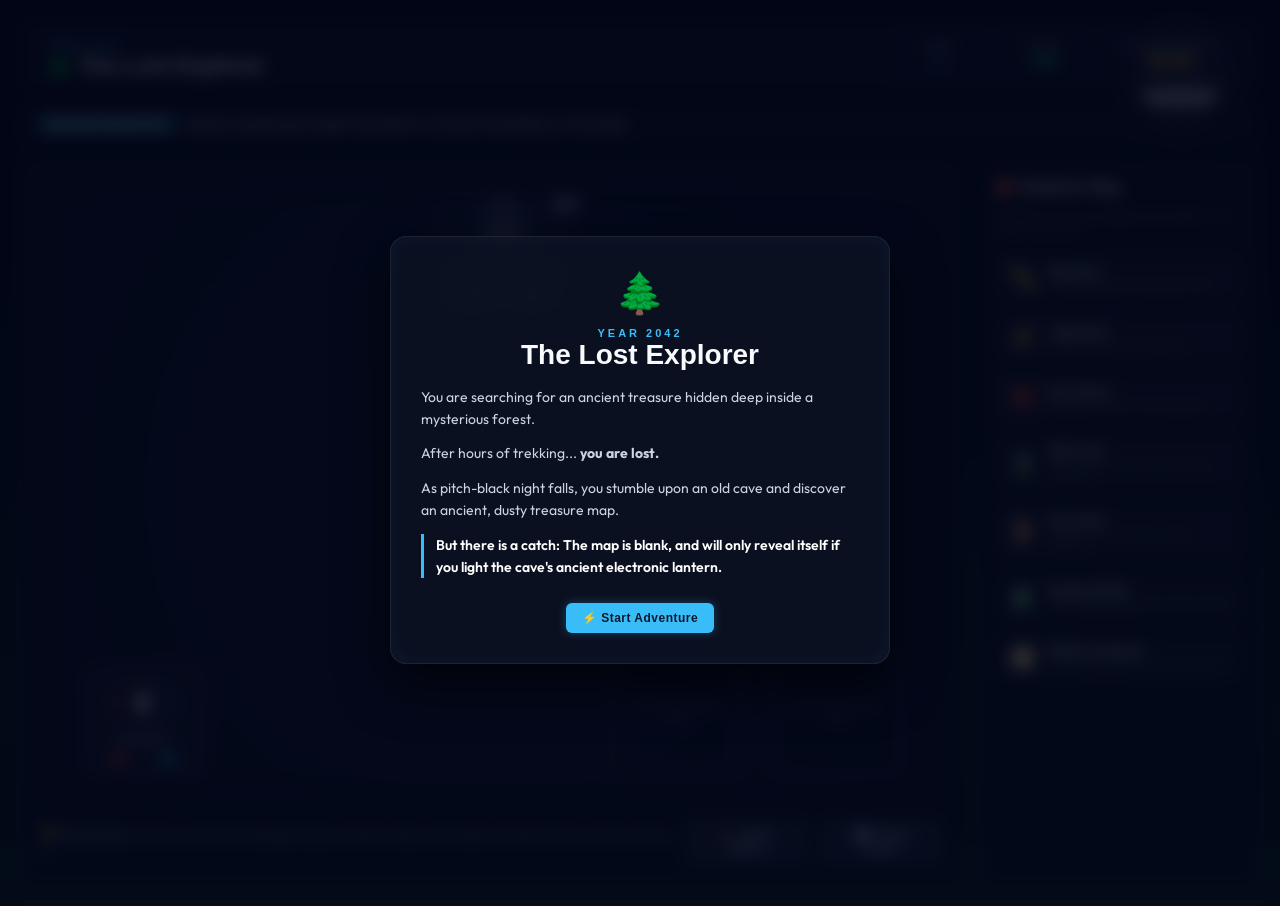
==== commit 298ecf54: "Remove the inductor level and component" ====
--- a/index.html
+++ b/index.html
@@ -183,14 +183,6 @@
                             </div>
                         </div>
 
-                        <div class="inv-item draggable" draggable="true" data-type="inductor" id="inv-inductor">
-                            <span class="inv-icon">🧲</span>
-                            <div class="inv-details">
-                                <span class="inv-name">Inductor</span>
-                                <span class="inv-desc">Resists change in current.</span>
-                            </div>
-                        </div>
-
                         <!-- Useless items for educational challenge -->
                         <div class="inv-item draggable" draggable="true" data-type="stone" id="inv-stone">
                             <span class="inv-icon">❌</span>
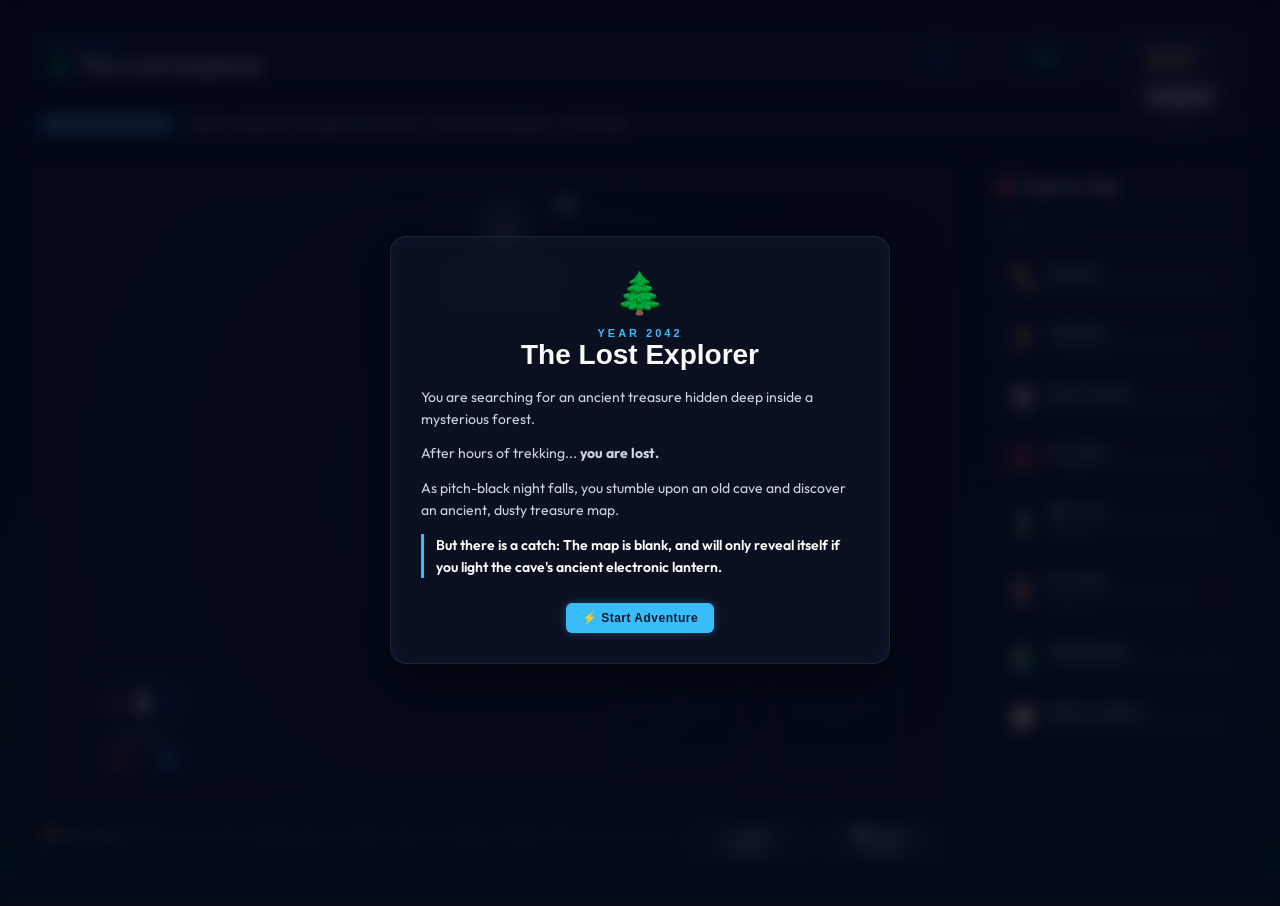
==== commit 8452f512: "Add Level 5: SOS Beacon and helicopter rescue animation sequence" ====
--- a/index.html
+++ b/index.html
@@ -86,7 +86,7 @@
                                     </svg>
                                 </div>
                             </div>
-                            <div class="component-label">ANCIENT LANTERN</div>
+                            <div class="component-label" id="lantern-label">ANCIENT LANTERN</div>
                             <div class="terminals-row">
                                 <div class="terminal-node" id="term-bulb-a" data-comp-id="lantern" data-terminal="a" title="Lantern Terminal A"></div>
                                 <div class="terminal-node" id="term-bulb-b" data-comp-id="lantern" data-terminal="b" title="Lantern Terminal B"></div>
@@ -180,6 +180,13 @@
                             <div class="inv-details">
                                 <span class="inv-name">Capacitor</span>
                                 <span class="inv-desc">Stores charge, blocks steady DC.</span>
+                            </div>
+                        </div>
+                        <div class="inv-item draggable" draggable="true" data-type="switch" id="inv-switch">
+                            <span class="inv-icon">🔘</span>
+                            <div class="inv-details">
+                                <span class="inv-name">Morse Button</span>
+                                <span class="inv-desc">Momentary switch. Press to close circuit.</span>
                             </div>
                         </div>
 
@@ -270,6 +277,59 @@
                     <!-- Dynamic physics explanation based on level -->
                 </div>
                 <button class="btn btn-primary" id="btn-next-level">Proceed to Level <span id="next-level-num">2</span></button>
+            </div>
+        </div>
+
+        <!-- Helicopter Rescue Animation Overlay -->
+        <div id="rescue-animation-overlay" class="overlay-modal hidden-element" style="background: rgba(2, 6, 23, 0.95);">
+            <div id="rescue-animation-viewport" style="position:relative; width:100%; max-width:800px; height:450px; overflow:hidden; border-radius:16px; border:2px solid var(--border-color); background: linear-gradient(180deg, #020617 0%, #064e3b 100%); display:flex; flex-direction:column; justify-content:space-between; align-items:center;">
+                <!-- Sky searchlights -->
+                <div class="searchlight" id="searchlight-1"></div>
+                <div class="searchlight" id="searchlight-2"></div>
+                
+                <!-- Animated helicopter -->
+                <div id="helicopter" style="position:absolute; top:80px; right:-180px; width:160px; height:80px; transition: all 3.5s cubic-bezier(0.1, 0.9, 0.2, 1); z-index:10;">
+                    <!-- Helicopter SVG -->
+                    <svg viewBox="0 0 160 80" width="160" height="80">
+                        <!-- Blades rotating -->
+                        <ellipse cx="80" cy="5" rx="70" ry="4" fill="rgba(255,255,255,0.6)" id="heli-blades"/>
+                        <line x1="80" y1="5" x2="80" y2="15" stroke="#cbd5e1" stroke-width="4"/>
+                        <!-- Fuselage -->
+                        <path d="M40,25 C10,25 10,65 50,65 L110,65 C130,65 135,45 110,40 Z" fill="#334155" stroke="#1e293b" stroke-width="2"/>
+                        <!-- Cockpit glass -->
+                        <path d="M110,40 C118,41 123,47 122,53 C120,60 114,63 110,63 Z" fill="var(--neon-blue)" opacity="0.7"/>
+                        <!-- Tail boom -->
+                        <rect x="20" y="38" width="40" height="8" fill="#475569"/>
+                        <!-- Tail rotor -->
+                        <circle cx="15" cy="38" r="10" fill="none" stroke="rgba(255,255,255,0.3)" stroke-width="2"/>
+                        <line x1="15" y1="28" x2="15" y2="48" stroke="#cbd5e1" stroke-width="2"/>
+                        <!-- Landing skids -->
+                        <line x1="50" y1="65" x2="50" y2="73" stroke="#cbd5e1" stroke-width="3"/>
+                        <line x1="90" y1="65" x2="90" y2="73" stroke="#cbd5e1" stroke-width="3"/>
+                        <line x1="40" y1="73" x2="110" y2="73" stroke="#cbd5e1" stroke-width="4"/>
+                    </svg>
+                </div>
+                
+                <!-- Rope ladder -->
+                <line id="rope-ladder" x1="480" y1="153" x2="480" y2="380" stroke="#78350f" stroke-width="4" stroke-dasharray="2,8" opacity="0" style="transition: opacity 1s ease; z-index: 8;"/>
+                
+                <!-- Explorer sprite -->
+                <div id="explorer-rescue" style="position:absolute; bottom:20px; left:120px; transform: translateX(-50%); width:30px; height:45px; transition: all 2s ease; z-index:9;">
+                    <!-- Cute explorer graphic -->
+                    <svg viewBox="0 0 30 45" width="30" height="45">
+                        <circle cx="15" cy="10" r="8" fill="#ffedd5"/>
+                        <rect x="5" y="18" width="20" height="18" rx="2" fill="#047857"/>
+                        <rect x="6" y="36" width="6" height="9" fill="#1e293b"/>
+                        <rect x="18" y="36" width="6" height="9" fill="#1e293b"/>
+                        <rect x="2" y="5" width="26" height="4" fill="#d97706"/> <!-- Hat brim -->
+                        <path d="M7,5 A8,8 0 0,1 23,5" fill="#d97706"/> <!-- Hat dome -->
+                    </svg>
+                </div>
+                
+                <!-- Rescue status message overlay -->
+                <div id="rescue-banner-text" style="position:absolute; bottom:20px; left:50%; transform:translateX(-50%); font-family:var(--font-heading); font-size:16px; font-weight:700; color:#fff; text-shadow:0 0 10px rgba(56,189,248,0.5); background:rgba(15,23,42,0.85); padding:10px 30px; border-radius:30px; border:1px solid var(--border-color); text-align:center; min-width:320px; z-index: 20; box-shadow: 0 4px 20px rgba(0,0,0,0.5);">
+                    SOS Signal Received! Rescue in progress...
+                </div>
             </div>
         </div>
 
--- a/style.css
+++ b/style.css
@@ -1435,3 +1435,50 @@
     }
 }
 
+/* --- HELICOPTER RESCUE SCENE ANIMATIONS --- */
+.searchlight {
+    position: absolute;
+    bottom: 0;
+    width: 140px;
+    height: 100%;
+    background: linear-gradient(0deg, rgba(56, 189, 248, 0.22) 0%, rgba(56, 189, 248, 0) 100%);
+    transform-origin: bottom center;
+    pointer-events: none;
+    z-index: 5;
+}
+#searchlight-1 {
+    left: 20%;
+    animation: sweep-left 5s infinite alternate ease-in-out;
+}
+#searchlight-2 {
+    right: 20%;
+    animation: sweep-right 6s infinite alternate ease-in-out;
+}
+@keyframes sweep-left {
+    0% { transform: rotate(-25deg); }
+    100% { transform: rotate(15deg); }
+}
+@keyframes sweep-right {
+    0% { transform: rotate(15deg); }
+    100% { transform: rotate(-25deg); }
+}
+
+#heli-blades {
+    transform-origin: 80px 5px;
+    animation: spin-blades 0.08s linear infinite;
+}
+@keyframes spin-blades {
+    0% { transform: scaleX(1); }
+    50% { transform: scaleX(0.08); }
+    100% { transform: scaleX(1); }
+}
+
+/* Morse Button interactive glow state */
+.morse-push-btn:active {
+    background: #22c55e !important;
+    border-color: #14532d !important;
+    box-shadow: 0 0 15px rgba(34, 197, 94, 0.7) !important;
+    transform: scale(0.95);
+}
+
+
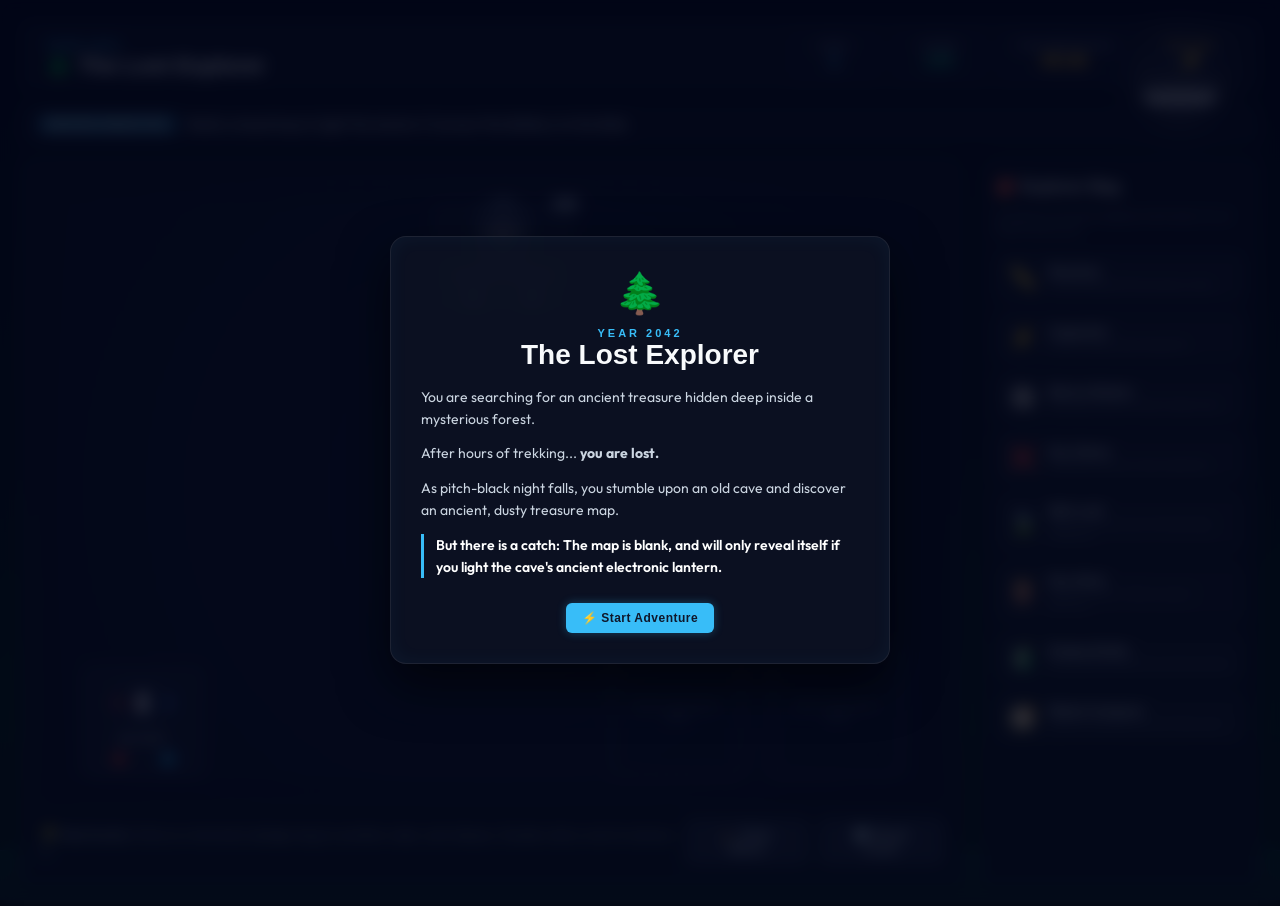
==== commit 9a59adbb: "Add teacher dashboard shortcut key button to game header" ====
--- a/index.html
+++ b/index.html
@@ -49,6 +49,10 @@
                         <span class="stat-label">TIME REMAINING</span>
                         <span class="stat-value" id="timer-val">05:00</span>
                     </div>
+                    <a href="admin.html" target="_blank" class="stat-box" id="admin-link-box" title="Teacher Dashboard" style="cursor: pointer; text-decoration: none; border-color: rgba(251, 191, 36, 0.25);">
+                        <span class="stat-label" style="color: var(--neon-yellow);">TEACHER</span>
+                        <span class="stat-value" style="font-size: 14px; color: var(--neon-yellow); margin-top: 2px;">🔑</span>
+                    </a>
                 </div>
             </header>
 
@@ -278,6 +282,33 @@
                 </div>
                 <button class="btn btn-primary" id="btn-next-level">Proceed to Level <span id="next-level-num">2</span></button>
             </div>
+        </div>
+
+        <!-- Teacher Lock Screen Modal -->
+        <div id="teacher-lock-screen" class="overlay-modal hidden-element" style="background: rgba(2, 6, 23, 0.95); z-index: 100000;">
+            <div class="modal-content glass-panel" style="text-align: center; max-width: 450px; padding: 40px; display: flex; flex-direction: column; gap: 20px; align-items: center; border-color: var(--neon-yellow);">
+                <div class="lock-icon" style="font-size: 50px; text-shadow: 0 0 15px var(--neon-yellow-glow); animation: pulse 1.5s infinite alternate;">🔒</div>
+                <h3 style="font-family: var(--font-heading); color: var(--neon-yellow); text-shadow: 0 0 5px var(--neon-yellow-glow); font-size: 20px;">APPROVAL REQUIRED</h3>
+                <p style="font-size: 15px; color: var(--text-light); line-height: 1.5;">Awesome job! You have solved this challenge successfully.</p>
+                <p style="font-size: 13px; color: var(--text-muted); line-height: 1.5;">Please wait for your teacher's signal or explanation before proceeding to the next level.</p>
+                
+                <!-- Spinner -->
+                <div style="width: 36px; height: 36px; border: 3px solid rgba(251, 191, 36, 0.15); border-top-color: var(--neon-yellow); border-radius: 50%; animation: spin 1s linear infinite; margin: 10px 0;"></div>
+                
+                <div id="teacher-broadcast-message" style="margin-top: 15px; width: 100%; padding: 15px; border-radius: 8px; background: rgba(56, 189, 248, 0.08); border: 1px solid rgba(56, 189, 248, 0.25); font-style: italic; color: var(--neon-blue); font-size: 13px; display: none; line-height: 1.4; box-shadow: 0 4px 15px rgba(56,189,248,0.15);">
+                    <!-- Live broadcast message will appear here -->
+                </div>
+            </div>
+        </div>
+
+        <!-- Live Broadcast Alert Notification -->
+        <div id="broadcast-toast" class="hidden-element" style="position: fixed; top: 20px; left: 50%; transform: translateX(-50%); z-index: 100001; width: 90%; max-width: 550px; border: 1px solid var(--neon-blue); border-radius: 12px; background: rgba(15, 23, 42, 0.95); box-shadow: 0 4px 25px var(--neon-blue-glow); display: flex; align-items: center; gap: 15px; padding: 18px 24px; transition: all 0.3s ease;">
+            <span style="font-size: 26px;">📢</span>
+            <div style="flex-grow: 1; text-align: left;">
+                <h4 style="font-family: var(--font-heading); color: var(--neon-blue); font-size: 11px; margin-bottom: 4px; text-shadow: 0 0 5px var(--neon-blue-glow); letter-spacing: 1px;">TEACHER BROADCAST</h4>
+                <p id="broadcast-toast-text" style="color: var(--text-light); font-size: 14px; line-height: 1.4;"></p>
+            </div>
+            <button id="btn-close-toast" style="background: none; border: none; color: var(--text-muted); font-size: 18px; cursor: pointer; transition: all 0.3s;" onclick="document.getElementById('broadcast-toast').classList.add('hidden-element')">✕</button>
         </div>
 
         <!-- Helicopter Rescue Animation Overlay -->
@@ -408,6 +439,9 @@
         </div>
     </div>
 
+    <!-- Full Screen Blink Overlay for SOS distress signaling -->
+    <div id="screen-flash" class="screen-flash-overlay"></div>
+
     <!-- Script loading -->
     <script src="game.js"></script>
 </body>
--- a/style.css
+++ b/style.css
@@ -1481,4 +1481,25 @@
     transform: scale(0.95);
 }
 
-
+/* Full Screen Blink/Flash Overlay */
+.screen-flash-overlay {
+    position: fixed;
+    top: 0;
+    left: 0;
+    width: 100%;
+    height: 100%;
+    background: #ffffff;
+    opacity: 0;
+    pointer-events: none;
+    z-index: 99999;
+}
+.screen-flash-active {
+    animation: flash-blink 0.6s ease-in-out 4;
+}
+@keyframes flash-blink {
+    0%, 100% { opacity: 0; }
+    50% { opacity: 0.95; }
+}
+
+
+
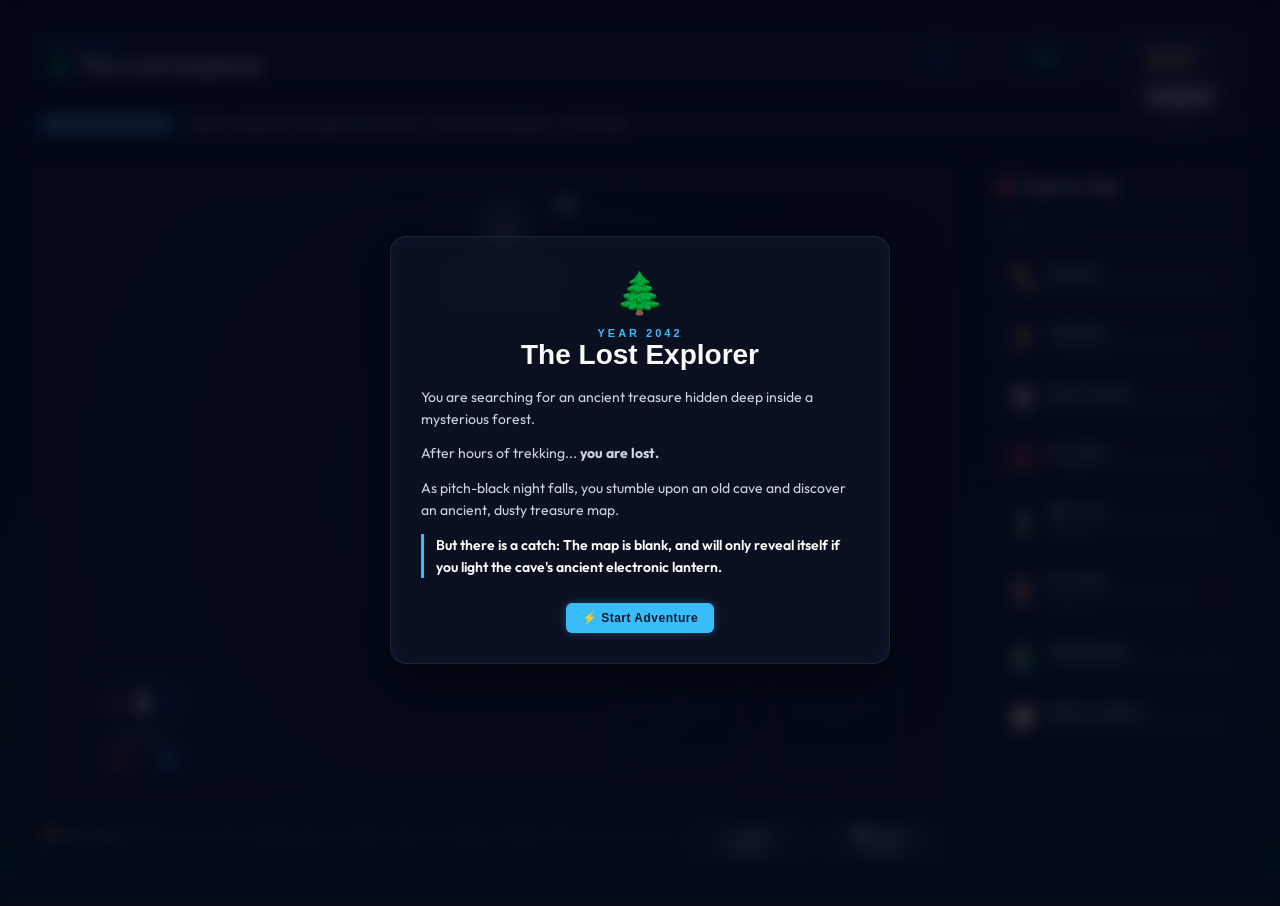
==== commit 1f51c011: "Remove teacher approval gating and classroom sync controls" ====
--- a/index.html
+++ b/index.html
@@ -49,10 +49,6 @@
                         <span class="stat-label">TIME REMAINING</span>
                         <span class="stat-value" id="timer-val">05:00</span>
                     </div>
-                    <a href="admin.html" target="_blank" class="stat-box" id="admin-link-box" title="Teacher Dashboard" style="cursor: pointer; text-decoration: none; border-color: rgba(251, 191, 36, 0.25);">
-                        <span class="stat-label" style="color: var(--neon-yellow);">TEACHER</span>
-                        <span class="stat-value" style="font-size: 14px; color: var(--neon-yellow); margin-top: 2px;">🔑</span>
-                    </a>
                 </div>
             </header>
 
@@ -282,33 +278,6 @@
                 </div>
                 <button class="btn btn-primary" id="btn-next-level">Proceed to Level <span id="next-level-num">2</span></button>
             </div>
-        </div>
-
-        <!-- Teacher Lock Screen Modal -->
-        <div id="teacher-lock-screen" class="overlay-modal hidden-element" style="background: rgba(2, 6, 23, 0.95); z-index: 100000;">
-            <div class="modal-content glass-panel" style="text-align: center; max-width: 450px; padding: 40px; display: flex; flex-direction: column; gap: 20px; align-items: center; border-color: var(--neon-yellow);">
-                <div class="lock-icon" style="font-size: 50px; text-shadow: 0 0 15px var(--neon-yellow-glow); animation: pulse 1.5s infinite alternate;">🔒</div>
-                <h3 style="font-family: var(--font-heading); color: var(--neon-yellow); text-shadow: 0 0 5px var(--neon-yellow-glow); font-size: 20px;">APPROVAL REQUIRED</h3>
-                <p style="font-size: 15px; color: var(--text-light); line-height: 1.5;">Awesome job! You have solved this challenge successfully.</p>
-                <p style="font-size: 13px; color: var(--text-muted); line-height: 1.5;">Please wait for your teacher's signal or explanation before proceeding to the next level.</p>
-                
-                <!-- Spinner -->
-                <div style="width: 36px; height: 36px; border: 3px solid rgba(251, 191, 36, 0.15); border-top-color: var(--neon-yellow); border-radius: 50%; animation: spin 1s linear infinite; margin: 10px 0;"></div>
-                
-                <div id="teacher-broadcast-message" style="margin-top: 15px; width: 100%; padding: 15px; border-radius: 8px; background: rgba(56, 189, 248, 0.08); border: 1px solid rgba(56, 189, 248, 0.25); font-style: italic; color: var(--neon-blue); font-size: 13px; display: none; line-height: 1.4; box-shadow: 0 4px 15px rgba(56,189,248,0.15);">
-                    <!-- Live broadcast message will appear here -->
-                </div>
-            </div>
-        </div>
-
-        <!-- Live Broadcast Alert Notification -->
-        <div id="broadcast-toast" class="hidden-element" style="position: fixed; top: 20px; left: 50%; transform: translateX(-50%); z-index: 100001; width: 90%; max-width: 550px; border: 1px solid var(--neon-blue); border-radius: 12px; background: rgba(15, 23, 42, 0.95); box-shadow: 0 4px 25px var(--neon-blue-glow); display: flex; align-items: center; gap: 15px; padding: 18px 24px; transition: all 0.3s ease;">
-            <span style="font-size: 26px;">📢</span>
-            <div style="flex-grow: 1; text-align: left;">
-                <h4 style="font-family: var(--font-heading); color: var(--neon-blue); font-size: 11px; margin-bottom: 4px; text-shadow: 0 0 5px var(--neon-blue-glow); letter-spacing: 1px;">TEACHER BROADCAST</h4>
-                <p id="broadcast-toast-text" style="color: var(--text-light); font-size: 14px; line-height: 1.4;"></p>
-            </div>
-            <button id="btn-close-toast" style="background: none; border: none; color: var(--text-muted); font-size: 18px; cursor: pointer; transition: all 0.3s;" onclick="document.getElementById('broadcast-toast').classList.add('hidden-element')">✕</button>
         </div>
 
         <!-- Helicopter Rescue Animation Overlay -->
@@ -415,19 +384,9 @@
                         <div class="card-desc">Stores charge</div>
                     </div>
                     <div class="component-card">
-                        <span class="card-icon">🧲</span>
-                        <div class="card-title">Inductor</div>
-                        <div class="card-desc">Smoothes current surges</div>
-                    </div>
-                    <div class="component-card">
-                        <span class="card-icon">🎛️</span>
-                        <div class="card-title">Transistor</div>
-                        <div class="card-desc">Acts as an electronic switch</div>
-                    </div>
-                    <div class="component-card">
-                        <span class="card-icon">🧠</span>
-                        <div class="card-title">IC Chip</div>
-                        <div class="card-desc">Combines millions of components</div>
+                        <span class="card-icon">🔘</span>
+                        <div class="card-title">Push Button</div>
+                        <div class="card-desc">Controls signal path</div>
                     </div>
                 </div>
 
--- a/style.css
+++ b/style.css
@@ -1181,6 +1181,31 @@
     100% { transform: translate(var(--dx), var(--dy)) scale(0.2); opacity: 0; }
 }
 
+/* Iframe layout overrides */
+body.in-iframe #game-header,
+body.in-iframe #intro-modal,
+body.in-iframe #level-complete-modal,
+body.in-iframe #treasure-modal,
+body.in-iframe #game-over-modal {
+    display: none !important;
+}
+
+body.in-iframe #game-container {
+    width: 100vw;
+    height: 100vh;
+    padding: 0;
+}
+
+body.in-iframe #main-arena {
+    padding: 10px 20px;
+    height: calc(100vh - 120px) !important;
+}
+
+body.in-iframe #objective-banner {
+    margin: 10px auto 0 auto;
+}
+
+
 /* Fix wire drawing mouse targeting */
 .dragging-wire {
     pointer-events: none !important;
